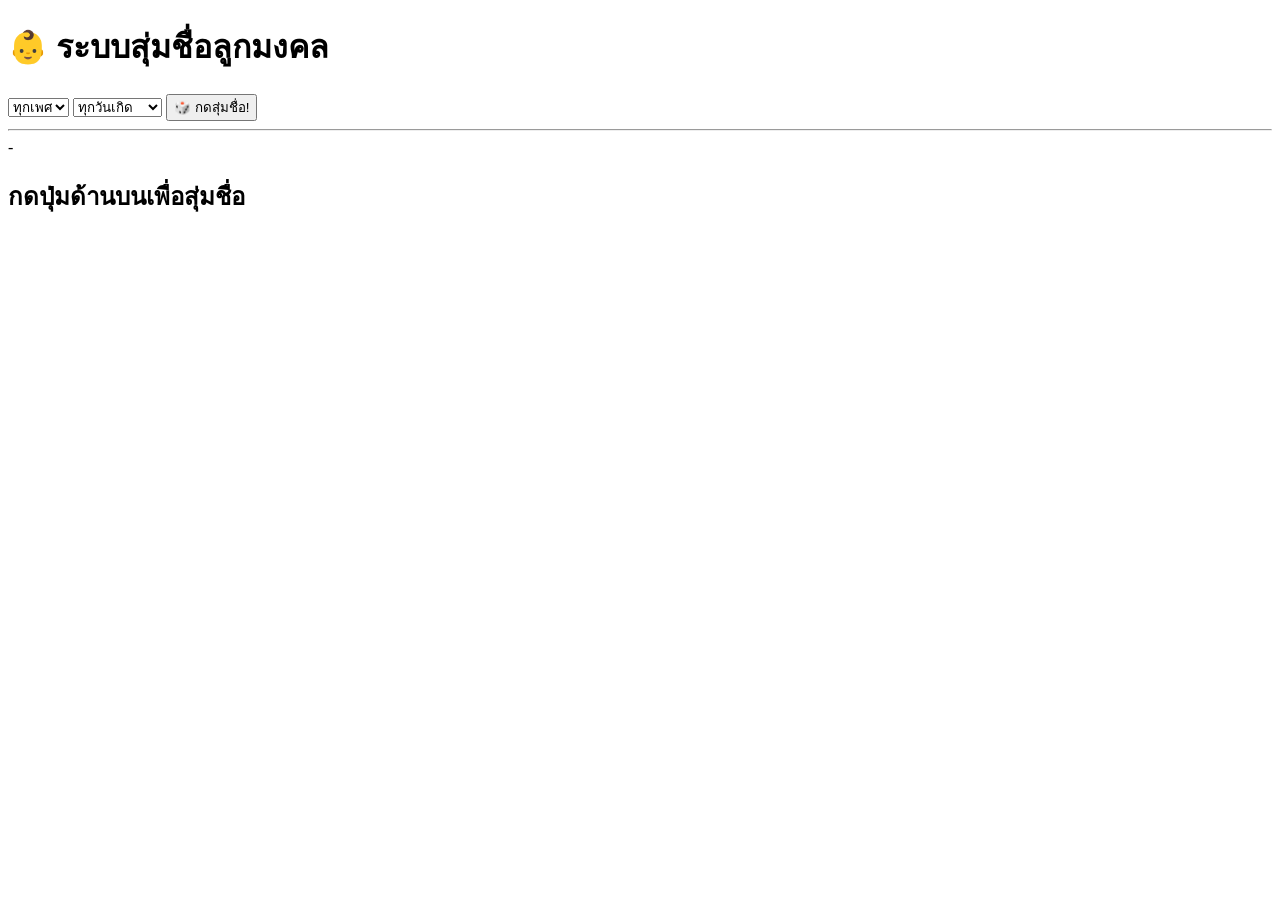
==== index.html @ fc61a248 "Rename baby-name-generator/index.html to index.html" ====
<!DOCTYPE html>
<html lang="th">
<head>
    <meta charset="UTF-8">
    <title>เว็บสุ่มชื่อลูกมงคล</title>
</head>
<body>
    <h1>👶 ระบบสุ่มชื่อลูกมงคล</h1>

    <!-- ตัวกรอง -->
    <select id="genderFilter">
        <option value="all">ทุกเพศ</option>
        <option value="boy">ชาย</option>
        <option value="girl">หญิง</option>
    </select>

    <select id="dayFilter">
        <option value="all">ทุกวันเกิด</option>
        <option value="monday">วันจันทร์</option>
        <option value="tuesday">วันอังคาร</option>
        <option value="wednesday">วันพุธ</option>
        <option value="thursday">วันพฤหัสบดี</option>
        <option value="friday">วันศุกร์</option>
        <option value="saturday">วันเสาร์</option>
        <option value="sunday">วันอาทิตย์</option>
    </select>

    <button onclick="generateRandomName()">🎲 กดสุ่มชื่อ!</button>

    <hr>

    <!-- ช่องแสดงผล -->
    <div>
        <span id="genderTag">-</span>
        <h2 id="nameResult">กดปุ่มด้านบนเพื่อสุ่มชื่อ</h2>
        <p id="meaningResult"></p>
    </div>

    <!-- ดึงไฟล์ script.js มาใช้งาน -->
    <script src="script.js"></script>
</body>
</html>
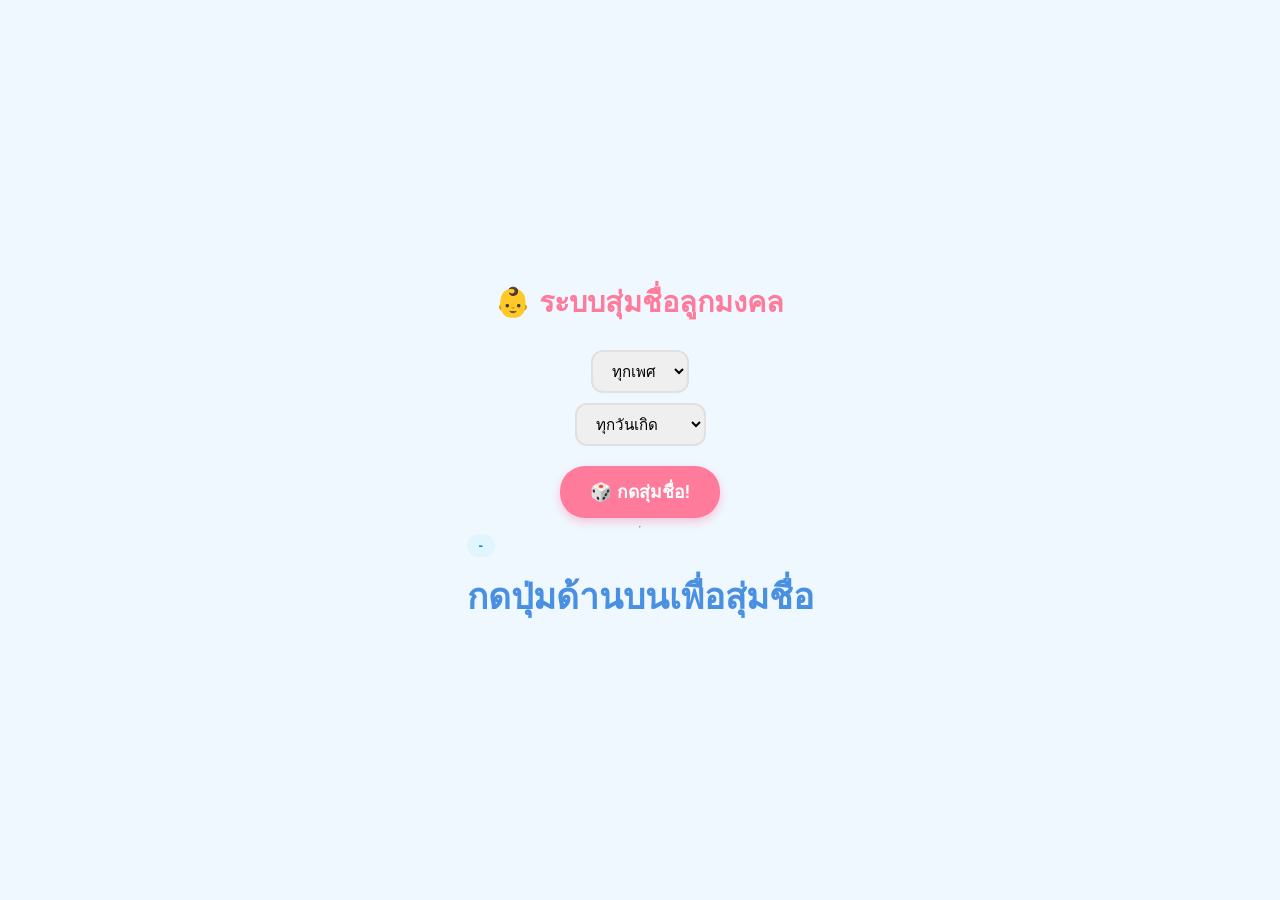
==== commit 8aaecb59: "Update index.html" ====
--- a/index.html
+++ b/index.html
@@ -3,6 +3,8 @@
 <head>
     <meta charset="UTF-8">
     <title>เว็บสุ่มชื่อลูกมงคล</title>
+
+    <link rel="stylesheet" href="style.css">
 </head>
 <body>
     <h1>👶 ระบบสุ่มชื่อลูกมงคล</h1>
--- a/style.css
+++ b/style.css
@@ -0,0 +1,80 @@
+/* แต่งโทนสีรวม และจัดให้อยู่ตรงกลาง */
+body {
+    font-family: 'Kanit', sans-serif, Tahoma;
+    background-color: #f0f8ff;
+    color: #333;
+    display: flex;
+    flex-direction: column;
+    align-items: center;
+    justify-content: center;
+    min-height: 100vh;
+    margin: 0;
+}
+
+/* กล่องการ์ดหลัก */
+.container {
+    background: white;
+    padding: 30px;
+    border-radius: 20px;
+    box-shadow: 0 10px 25px rgba(0,0,0,0.08);
+    text-align: center;
+    max-width: 400px;
+    width: 90%;
+}
+
+h1 {
+    color: #ff7b9c;
+    font-size: 1.8rem;
+    margin-bottom: 20px;
+}
+
+/* แต่งตัวกรอง Dropdown */
+select {
+    padding: 10px 15px;
+    border-radius: 12px;
+    border: 2px solid #e0e0e0;
+    font-size: 0.95rem;
+    margin: 5px;
+    outline: none;
+}
+
+/* ปุ่มกดสุ่มสุดน่ารัก */
+button {
+    background-color: #ff7b9c;
+    color: white;
+    border: none;
+    padding: 12px 30px;
+    font-size: 1.1rem;
+    font-weight: bold;
+    border-radius: 25px;
+    cursor: pointer;
+    margin-top: 15px;
+    transition: transform 0.1s, background-color 0.2s;
+    box-shadow: 0 4px 10px rgba(255, 123, 156, 0.4);
+}
+
+button:hover {
+    background-color: #ff527b;
+    transform: scale(1.05);
+}
+
+/* แสดงผลชื่อที่สุ่มได้ */
+#nameResult {
+    font-size: 2.2rem;
+    color: #4a90e2;
+    margin: 15px 0 5px 0;
+}
+
+#meaningResult {
+    color: #666;
+    font-size: 1rem;
+}
+
+#genderTag {
+    background-color: #e1f5fe;
+    color: #0288d1;
+    padding: 4px 12px;
+    border-radius: 15px;
+    font-size: 0.85rem;
+    font-weight: bold;
+}
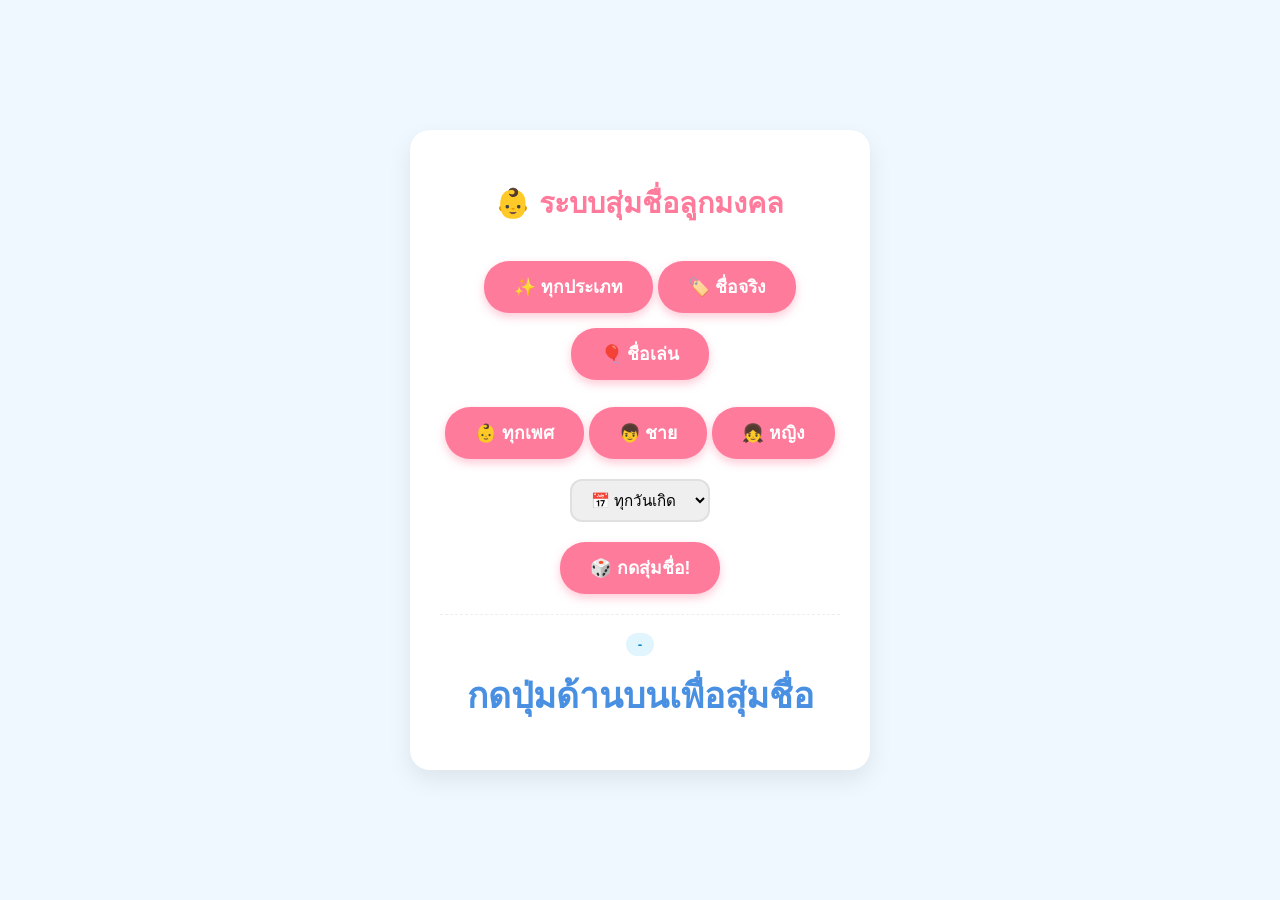
==== commit 0d0808a9: "Update index.html" ====
--- a/index.html
+++ b/index.html
@@ -2,43 +2,55 @@
 <html lang="th">
 <head>
     <meta charset="UTF-8">
+    <meta name="viewport" content="width=device-width, initial-scale=1.0">
     <title>เว็บสุ่มชื่อลูกมงคล</title>
-
     <link rel="stylesheet" href="style.css">
 </head>
 <body>
-    <h1>👶 ระบบสุ่มชื่อลูกมงคล</h1>
+    <div class="container">
+        <h1>👶 ระบบสุ่มชื่อลูกมงคล</h1>
 
-    <!-- ตัวกรอง -->
-    <select id="genderFilter">
-        <option value="all">ทุกเพศ</option>
-        <option value="boy">ชาย</option>
-        <option value="girl">หญิง</option>
-    </select>
+        <!-- 1. ปุ่มเลือกประเภทชื่อ (ชื่อจริง / ชื่อเล่น) -->
+        <div class="type-options" style="margin-bottom: 12px;">
+            <button class="type-btn active" onclick="selectType('all', this)">✨ ทุกประเภท</button>
+            <button class="type-btn" onclick="selectType('real', this)">🏷️ ชื่อจริง</button>
+            <button class="type-btn" onclick="selectType('nickname', this)">🎈 ชื่อเล่น</button>
+        </div>
 
-    <select id="dayFilter">
-        <option value="all">ทุกวันเกิด</option>
-        <option value="monday">วันจันทร์</option>
-        <option value="tuesday">วันอังคาร</option>
-        <option value="wednesday">วันพุธ</option>
-        <option value="thursday">วันพฤหัสบดี</option>
-        <option value="friday">วันศุกร์</option>
-        <option value="saturday">วันเสาร์</option>
-        <option value="sunday">วันอาทิตย์</option>
-    </select>
+        <!-- 2. ปุ่มเลือกเพศ -->
+        <div class="gender-options">
+            <button class="gender-btn active" onclick="selectGender('all', this)">👶 ทุกเพศ</button>
+            <button class="gender-btn" onclick="selectGender('boy', this)">👦 ชาย</button>
+            <button class="gender-btn" onclick="selectGender('girl', this)">👧 หญิง</button>
+        </div>
 
-    <button onclick="generateRandomName()">🎲 กดสุ่มชื่อ!</button>
+        <!-- 3. ตัวกรองวันเกิด -->
+        <div style="margin-top: 15px;">
+            <select id="dayFilter">
+                <option value="all">📅 ทุกวันเกิด</option>
+                <option value="monday">วันจันทร์</option>
+                <option value="tuesday">วันอังคาร</option>
+                <option value="wednesday">วันพุธ</option>
+                <option value="thursday">วันพฤหัสบดี</option>
+                <option value="friday">วันศุกร์</option>
+                <option value="saturday">วันเสาร์</option>
+                <option value="sunday">วันอาทิตย์</option>
+            </select>
+        </div>
 
-    <hr>
+        <!-- ปุ่มสุ่ม -->
+        <button class="random-btn" onclick="generateRandomName()">🎲 กดสุ่มชื่อ!</button>
 
-    <!-- ช่องแสดงผล -->
-    <div>
-        <span id="genderTag">-</span>
-        <h2 id="nameResult">กดปุ่มด้านบนเพื่อสุ่มชื่อ</h2>
-        <p id="meaningResult"></p>
+        <hr style="margin: 20px 0; border: none; border-top: 1px dashed #eee;">
+
+        <!-- ช่องแสดงผล -->
+        <div>
+            <span id="genderTag">-</span>
+            <h2 id="nameResult">กดปุ่มด้านบนเพื่อสุ่มชื่อ</h2>
+            <p id="meaningResult"></p>
+        </div>
     </div>
 
-    <!-- ดึงไฟล์ script.js มาใช้งาน -->
     <script src="script.js"></script>
 </body>
 </html>
